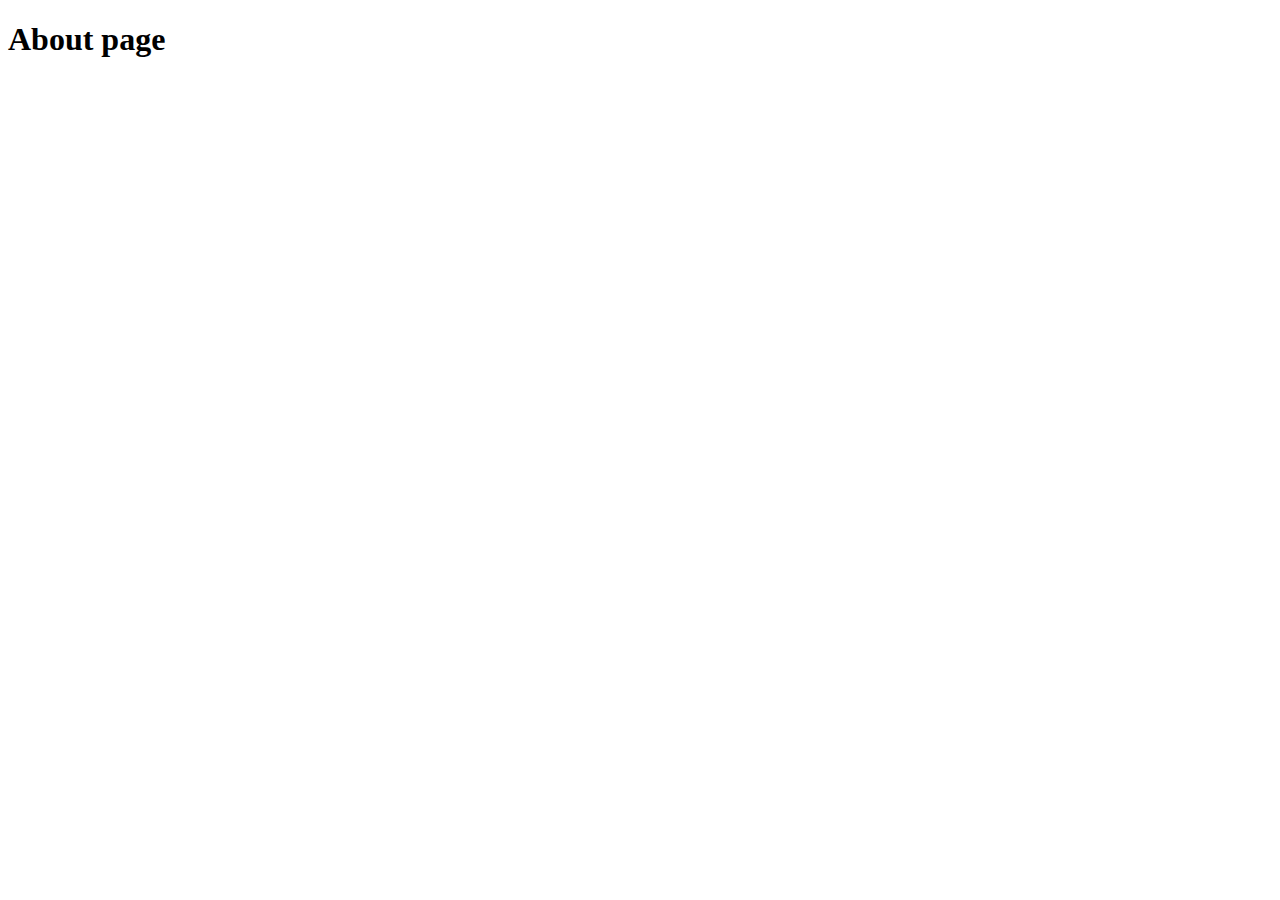
==== about.html @ 424d74bf "new pages created" ====
<!DOCTYPE html>
<html lang="en">
  <head>
    <meta charset="UTF-8" />
    <meta name="viewport" content="width=device-width, initial-scale=1.0" />
    <title>Document</title>
  </head>
  <body>
    <h1>About page</h1>
  </body>
</html>
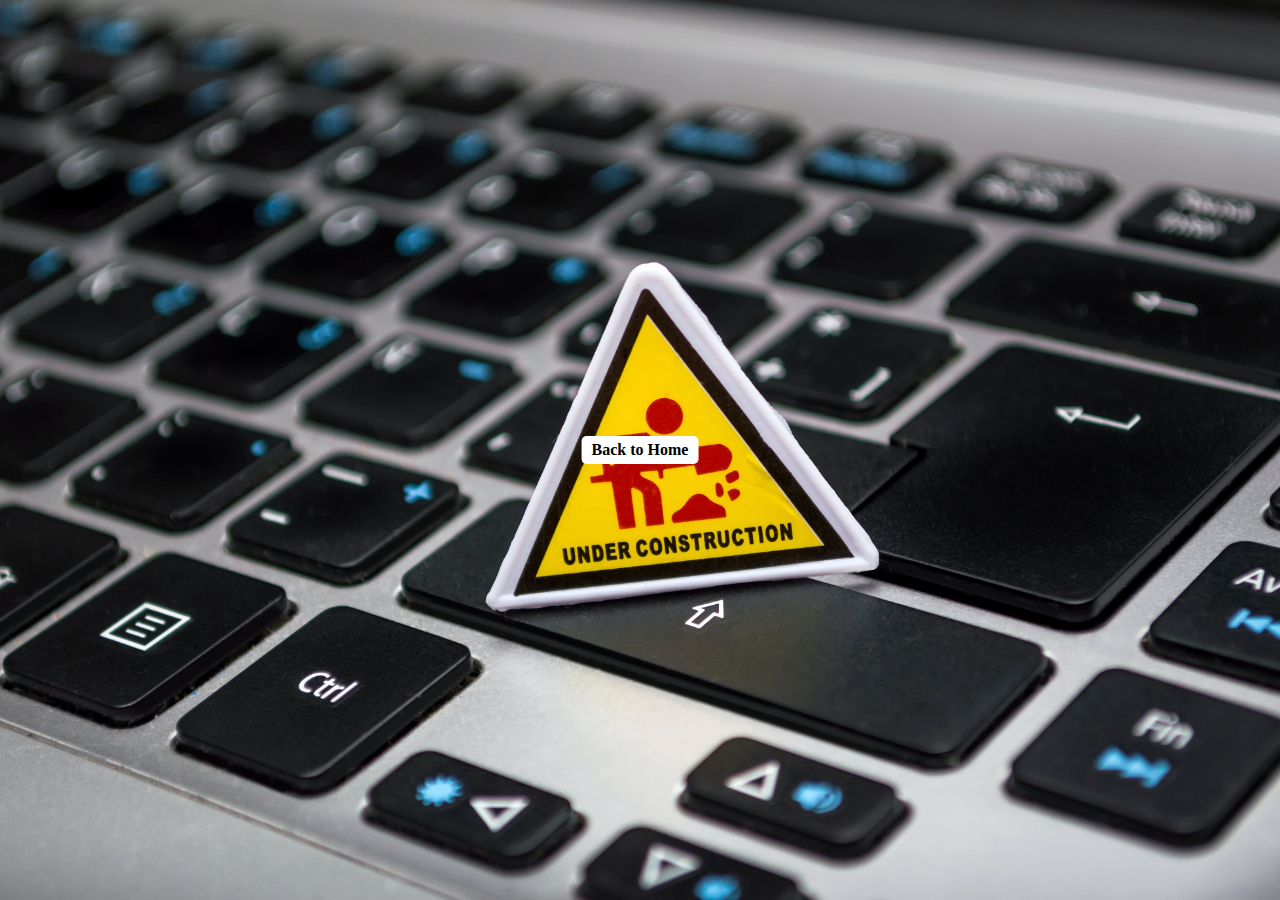
==== commit 9add1324: "Added temporary CSS and image styling on unfinished pages" ====
--- a/about.html
+++ b/about.html
@@ -4,8 +4,11 @@
     <meta charset="UTF-8" />
     <meta name="viewport" content="width=device-width, initial-scale=1.0" />
     <title>Document</title>
+    <link rel="stylesheet" href="styles/temporary.css" />
   </head>
   <body>
-    <h1>About page</h1>
+        <a href="index.html" class="back-link">Back to Home</a>
+
+    <div class="full-screen"></div>
   </body>
 </html>
--- a/styles/temporary.css
+++ b/styles/temporary.css
@@ -0,0 +1,40 @@
+html,
+body {
+  margin: 0;
+  padding: 0;
+  height: 100%;
+  overflow: hidden;
+}
+
+.full-screen {
+  background-image: url("construction.jpg");
+  background-size: cover;
+  background-position: center;
+  height: 100vh;
+  width: 100%;
+  position: relative;
+}
+
+body {
+  margin: 0;
+  height: 100vh;
+  position: relative;
+}
+
+.back-link {
+  text-decoration: none;
+  color: #000;
+  font-weight: bold;
+  background-color: #fff;
+  padding: 5px 10px;
+  border-radius: 5px;
+  position: absolute;
+  top: 50%;
+  left: 50%;
+  transform: translate(-50%, -50%);
+  z-index: 1;
+}
+
+.back-link:hover {
+  background-color: #ddd;
+}
